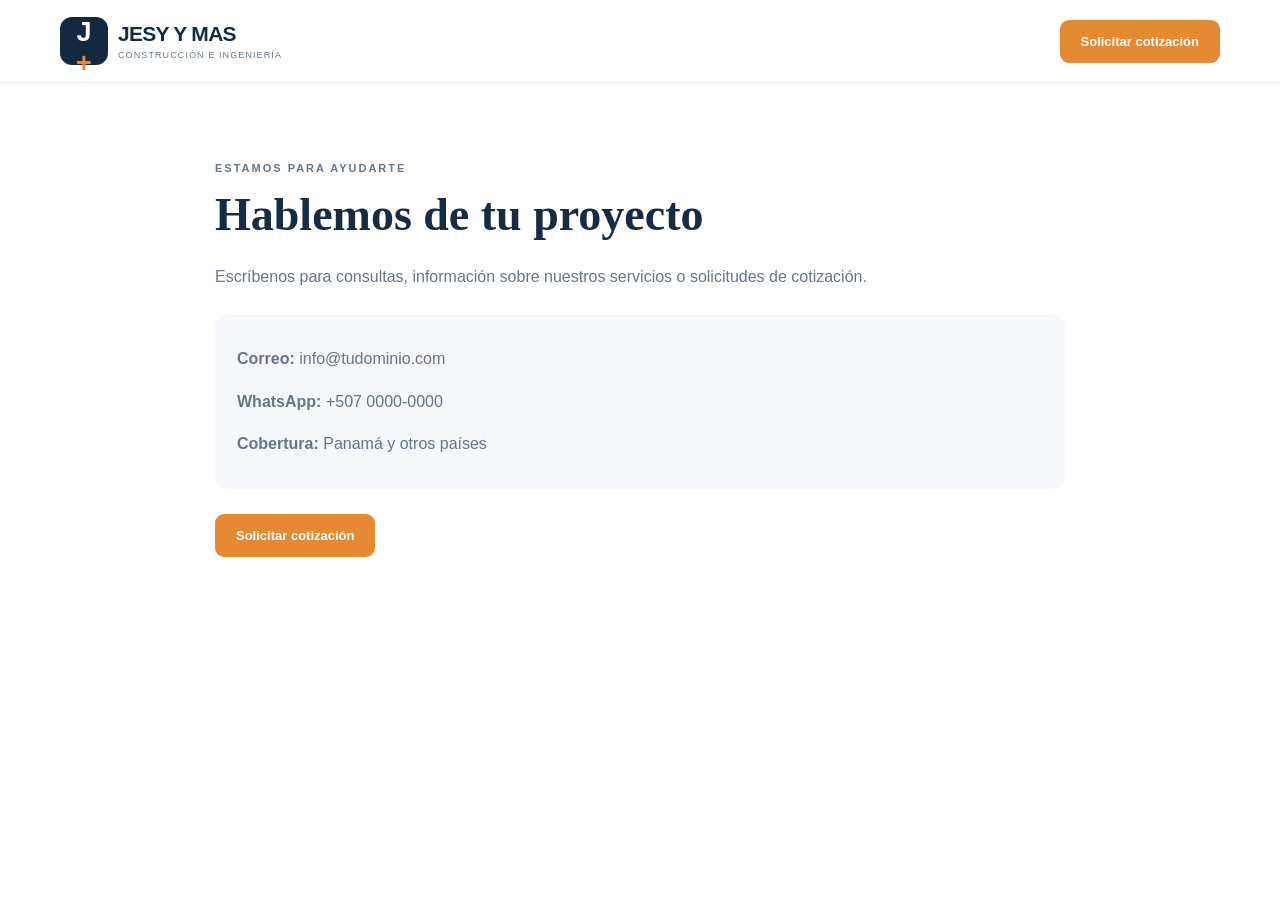
==== contacto.html @ e574829e "Add files via upload" ====
<!DOCTYPE html><html lang="es"><head><meta charset="UTF-8"><meta name="viewport" content="width=device-width, initial-scale=1"><title>Contacto | JESY Y MAS</title><link rel="stylesheet" href="assets/css/styles.css"></head><body><header class="simple-header"><div class="container nav-wrap"><a class="brand" href="index.html"><span class="brand-mark">J<span>+</span></span><span class="brand-copy"><strong>JESY Y MAS</strong><small>CONSTRUCCIÓN E INGENIERÍA</small></span></a><a class="btn btn-orange" href="cotizaciones.html">Solicitar cotización</a></div></header><main class="section"><div class="container narrow"><p class="eyebrow">ESTAMOS PARA AYUDARTE</p><h1>Hablemos de tu proyecto</h1><p>Escríbenos para consultas, información sobre nuestros servicios o solicitudes de cotización.</p><div class="contact-list"><p><strong>Correo:</strong> info@tudominio.com</p><p><strong>WhatsApp:</strong> +507 0000-0000</p><p><strong>Cobertura:</strong> Panamá y otros países</p></div><a class="btn btn-orange" href="cotizaciones.html">Solicitar cotización</a></div></main><script type="module" src="assets/js/main.js"></script></body></html>
---- assets/css/styles.css ----
:root{--navy:#14283f;--navy2:#1d3b5a;--orange:#e58a32;--ink:#172b42;--muted:#66758a;--line:#e5eaf0;--paper:#f5f7fa;--white:#fff;--radius:16px;--shadow:0 12px 32px rgba(20,40,63,.09)}*{box-sizing:border-box}html{scroll-behavior:smooth}body{margin:0;font-family:Inter,Arial,sans-serif;color:var(--ink);line-height:1.65;background:#fff}a{color:inherit;text-decoration:none}.container{width:min(1160px,calc(100% - 40px));margin:auto}.topbar{background:var(--navy);color:#dbe5ef;font-size:12px}.topbar-inner{display:flex;justify-content:flex-end;gap:26px;padding:9px 0}.site-header,.simple-header{background:#fff;position:relative;z-index:5;border-bottom:1px solid var(--line)}.nav-wrap{min-height:82px;display:flex;align-items:center;justify-content:space-between;gap:22px}.brand{display:flex;align-items:center;gap:10px;min-width:max-content}.brand-mark{width:48px;height:48px;border-radius:12px;background:var(--navy);color:#fff;display:grid;place-items:center;font:800 27px Montserrat,sans-serif;position:relative}.brand-mark span{color:var(--orange)}.brand-copy{display:flex;flex-direction:column;line-height:1.2}.brand-copy strong{font:800 21px Montserrat,sans-serif;letter-spacing:-.7px}.brand-copy small{font-size:9px;letter-spacing:1.1px;color:var(--muted);margin-top:4px}.main-nav{display:flex;align-items:center;gap:21px;font-size:13px;font-weight:600}.main-nav a:hover,.main-nav a.active{color:var(--orange)}.menu-toggle{display:none;background:none;border:0;font-size:25px;color:var(--navy)}.btn{display:inline-flex;align-items:center;justify-content:center;gap:12px;padding:13px 20px;border-radius:9px;border:1px solid transparent;font:700 13px Inter,sans-serif;cursor:pointer;transition:.2s}.btn:hover{transform:translateY(-2px)}.btn-orange{background:var(--orange);color:#fff}.btn-dark{background:var(--navy);color:#fff}.btn-outline{border-color:#ffffff8a;color:#fff}.hero{min-height:510px;display:flex;align-items:center;color:#fff;background:linear-gradient(90deg,rgba(12,29,49,.98) 0%,rgba(15,39,64,.92) 48%,rgba(15,39,64,.35) 100%),url('https://images.unsplash.com/photo-1541888946425-d81bb19240f5?auto=format&fit=crop&w=1800&q=85') center/cover;background-color:var(--navy)}.hero-content{padding:85px 0}.eyebrow{font-size:11px;font-weight:800;letter-spacing:2px;color:var(--orange);margin:0 0 12px}.hero h1{font:800 clamp(36px,5vw,62px)/1.08 Montserrat,sans-serif;letter-spacing:-2px;max-width:760px;margin:0}.hero h1 span{color:var(--orange)}.hero-lead{font-size:18px;color:#e3eaf1;max-width:560px;margin:22px 0 26px}.hero-actions{display:flex;gap:12px;flex-wrap:wrap}.hero-points{display:flex;gap:22px;flex-wrap:wrap;margin-top:38px;color:#e3eaf1;font-size:12px}.section{padding:76px 0}.section-heading{display:flex;justify-content:space-between;align-items:end;margin-bottom:28px}.section h2,.section-heading h2{font:800 clamp(28px,3vw,38px)/1.15 Montserrat,sans-serif;margin:0 0 10px}.text-link{font-size:13px;font-weight:700;color:var(--orange)}.service-grid{display:grid;grid-template-columns:repeat(4,1fr);gap:16px}.service-card{border:1px solid var(--line);border-radius:var(--radius);padding:24px;background:#fff;box-shadow:var(--shadow)}.service-icon{width:44px;height:44px;border-radius:12px;display:grid;place-items:center;background:#fff2e5;color:var(--orange);font-size:25px;font-weight:800}.service-card h3{font:700 16px Montserrat,sans-serif;margin:17px 0 7px}.service-card p{font-size:13px;color:var(--muted);margin:0}.about-section{background:var(--paper)}.about-grid{display:grid;grid-template-columns:1fr 1fr;gap:55px;align-items:center}.about-grid p:not(.eyebrow){color:var(--muted);font-size:15px}.about-art{min-height:340px;border-radius:20px;background:linear-gradient(140deg,rgba(20,40,63,.1),rgba(20,40,63,.8)),url('https://images.unsplash.com/photo-1486406146926-c627a92ad1ab?auto=format&fit=crop&w=1100&q=85') center/cover;display:flex;align-items:end;padding:24px}.art-label{color:#fff;font:800 25px Montserrat}.art-label span{display:block;font:500 12px Inter}.quote-band{background:#edf1f5}.quote-band-inner{display:flex;justify-content:space-between;align-items:center;gap:30px}.quote-band h2{max-width:680px}.quote-band p:not(.eyebrow){color:var(--muted);max-width:650px}.site-footer{background:var(--navy);color:#dbe5ef;padding:48px 0 18px}.footer-grid{display:grid;grid-template-columns:2fr 1fr 1.4fr;gap:40px}.brand-light{color:#fff}.brand-light .brand-copy small{color:#b9c7d5}.site-footer h3{font:700 14px Montserrat;color:#fff}.site-footer .footer-grid>div>a:not(.brand),.site-footer .footer-grid>div>span{display:block;font-size:13px;color:#c3cfda;margin:9px 0}.footer-bottom{border-top:1px solid #ffffff26;margin-top:35px;padding-top:16px;display:flex;justify-content:space-between;font-size:11px;color:#b9c7d5}.narrow{max-width:850px}.narrow h1,.form-layout h1,.admin-dashboard h1{font:800 clamp(32px,4vw,46px)/1.15 Montserrat;margin:0 0 22px}.narrow h2{font:700 23px Montserrat;margin:32px 0 8px}.narrow p{color:var(--muted)}.notice{padding:18px 20px;border:1px solid #f2d4b3;background:#fff8f0;border-radius:12px;color:#795022;margin:22px 0}.form-layout{display:grid;grid-template-columns:.8fr 1.2fr;gap:55px;align-items:start}.form-layout>div>p:not(.eyebrow){color:var(--muted)}.form-card{background:#fff;border:1px solid var(--line);box-shadow:var(--shadow);border-radius:18px;padding:28px;display:grid;gap:16px}.form-card label{display:grid;gap:7px;font-size:12px;font-weight:700}.form-card input,.form-card select,.form-card textarea{width:100%;border:1px solid #d8e0e8;border-radius:8px;padding:12px;font:14px Inter,sans-serif;color:var(--ink);background:#fff}.form-card input:focus,.form-card select:focus,.form-card textarea:focus{outline:2px solid #f5c18f;border-color:var(--orange)}.check-label{display:flex!important;grid-template-columns:auto 1fr;align-items:start;font-weight:500!important}.check-label input{width:auto;margin-top:3px}.form-status{font-size:13px;color:var(--muted);min-height:18px}.muted{color:var(--muted)}.contact-list{padding:15px 22px;background:var(--paper);border-radius:12px;margin:25px 0}.admin-body{background:var(--paper);min-height:100vh}.login-wrap{width:min(440px,calc(100% - 32px));margin:7vh auto;display:grid;gap:25px}.login-wrap>.brand{justify-content:center}.login-wrap .form-card h1{font:800 30px Montserrat;margin:0}.admin-dashboard{padding-top:35px;padding-bottom:60px}.admin-top{display:flex;justify-content:space-between;align-items:center;margin-bottom:65px}.dashboard-grid{display:grid;grid-template-columns:repeat(3,1fr);gap:16px;margin:28px 0}.stat-card{background:#fff;padding:25px;border-radius:14px;border:1px solid var(--line);box-shadow:var(--shadow)}.stat-card span{display:block;color:var(--muted);font-size:13px}.stat-card strong{display:block;font:800 34px Montserrat;margin-top:8px}@media(max-width:980px){.main-nav{gap:12px;font-size:12px}.nav-cta{display:none}.service-grid{grid-template-columns:repeat(2,1fr)}}@media(max-width:700px){.topbar-inner{justify-content:center;gap:12px;flex-wrap:wrap}.nav-wrap{min-height:72px}.menu-toggle{display:block}.main-nav{display:none;position:absolute;top:72px;left:0;right:0;background:#fff;padding:18px 22px;box-shadow:var(--shadow);flex-direction:column;align-items:stretch}.main-nav.open{display:flex}.brand-copy strong{font-size:18px}.hero{min-height:570px;background-position:60% center}.hero-content{padding:65px 0}.hero-lead{font-size:16px}.hero-points{gap:12px;flex-direction:column}.section{padding:55px 0}.section-heading,.quote-band-inner{align-items:flex-start;flex-direction:column}.service-grid{grid-template-columns:1fr}.about-grid,.form-layout{grid-template-columns:1fr;gap:28px}.about-art{min-height:250px}.footer-grid{grid-template-columns:1fr;gap:20px}.footer-bottom{gap:10px;flex-direction:column}.dashboard-grid{grid-template-columns:1fr}.admin-top{margin-bottom:40px}.form-card{padding:20px}}
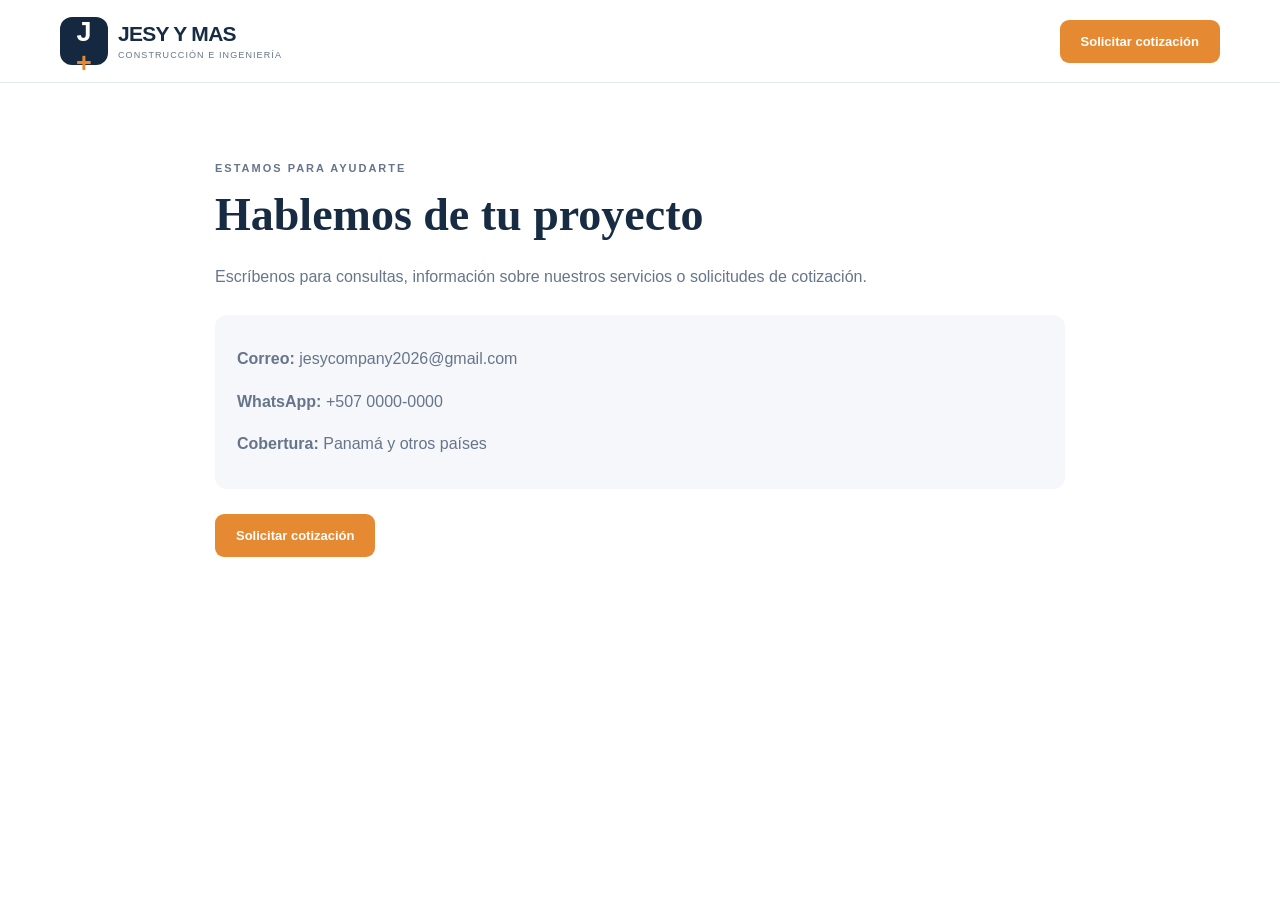
==== commit 444f8a75: "Add files via upload" ====
--- a/contacto.html
+++ b/contacto.html
@@ -1 +1 @@
-<!DOCTYPE html><html lang="es"><head><meta charset="UTF-8"><meta name="viewport" content="width=device-width, initial-scale=1"><title>Contacto | JESY Y MAS</title><link rel="stylesheet" href="assets/css/styles.css"></head><body><header class="simple-header"><div class="container nav-wrap"><a class="brand" href="index.html"><span class="brand-mark">J<span>+</span></span><span class="brand-copy"><strong>JESY Y MAS</strong><small>CONSTRUCCIÓN E INGENIERÍA</small></span></a><a class="btn btn-orange" href="cotizaciones.html">Solicitar cotización</a></div></header><main class="section"><div class="container narrow"><p class="eyebrow">ESTAMOS PARA AYUDARTE</p><h1>Hablemos de tu proyecto</h1><p>Escríbenos para consultas, información sobre nuestros servicios o solicitudes de cotización.</p><div class="contact-list"><p><strong>Correo:</strong> info@tudominio.com</p><p><strong>WhatsApp:</strong> +507 0000-0000</p><p><strong>Cobertura:</strong> Panamá y otros países</p></div><a class="btn btn-orange" href="cotizaciones.html">Solicitar cotización</a></div></main><script type="module" src="assets/js/main.js"></script></body></html>+<!DOCTYPE html><html lang="es"><head><meta charset="UTF-8"><meta name="viewport" content="width=device-width, initial-scale=1"><title>Contacto | JESY Y MAS</title><link rel="stylesheet" href="assets/css/styles.css"></head><body><header class="simple-header"><div class="container nav-wrap"><a class="brand" href="index.html"><span class="brand-mark">J<span>+</span></span><span class="brand-copy"><strong>JESY Y MAS</strong><small>CONSTRUCCIÓN E INGENIERÍA</small></span></a><a class="btn btn-orange" href="cotizaciones.html">Solicitar cotización</a></div></header><main class="section"><div class="container narrow"><p class="eyebrow">ESTAMOS PARA AYUDARTE</p><h1>Hablemos de tu proyecto</h1><p>Escríbenos para consultas, información sobre nuestros servicios o solicitudes de cotización.</p><div class="contact-list"><p><strong>Correo:</strong> <a href="mailto:jesycompany2026@gmail.com">jesycompany2026@gmail.com</a></p><p><strong>WhatsApp:</strong> +507 0000-0000</p><p><strong>Cobertura:</strong> Panamá y otros países</p></div><a class="btn btn-orange" href="cotizaciones.html">Solicitar cotización</a></div></main><script type="module" src="assets/js/main.js"></script></body></html>
--- a/assets/css/styles.css
+++ b/assets/css/styles.css
@@ -1 +1 @@
- :root{--navy:#14283f;--navy2:#1d3b5a;--orange:#e58a32;--ink:#172b42;--muted:#66758a;--line:#e5eaf0;--paper:#f5f7fa;--white:#fff;--radius:16px;--shadow:0 12px 32px rgba(20,40,63,.09)}*{box-sizing:border-box}html{scroll-behavior:smooth}body{margin:0;font-family:Inter,Arial,sans-serif;color:var(--ink);line-height:1.65;background:#fff}a{color:inherit;text-decoration:none}.container{width:min(1160px,calc(100% - 40px));margin:auto}.topbar{background:var(--navy);color:#dbe5ef;font-size:12px}.topbar-inner{display:flex;justify-content:flex-end;gap:26px;padding:9px 0}.site-header,.simple-header{background:#fff;position:relative;z-index:5;border-bottom:1px solid var(--line)}.nav-wrap{min-height:82px;display:flex;align-items:center;justify-content:space-between;gap:22px}.brand{display:flex;align-items:center;gap:10px;min-width:max-content}.brand-mark{width:48px;height:48px;border-radius:12px;background:var(--navy);color:#fff;display:grid;place-items:center;font:800 27px Montserrat,sans-serif;position:relative}.brand-mark span{color:var(--orange)}.brand-copy{display:flex;flex-direction:column;line-height:1.2}.brand-copy strong{font:800 21px Montserrat,sans-serif;letter-spacing:-.7px}.brand-copy small{font-size:9px;letter-spacing:1.1px;color:var(--muted);margin-top:4px}.main-nav{display:flex;align-items:center;gap:21px;font-size:13px;font-weight:600}.main-nav a:hover,.main-nav a.active{color:var(--orange)}.menu-toggle{display:none;background:none;border:0;font-size:25px;color:var(--navy)}.btn{display:inline-flex;align-items:center;justify-content:center;gap:12px;padding:13px 20px;border-radius:9px;border:1px solid transparent;font:700 13px Inter,sans-serif;cursor:pointer;transition:.2s}.btn:hover{transform:translateY(-2px)}.btn-orange{background:var(--orange);color:#fff}.btn-dark{background:var(--navy);color:#fff}.btn-outline{border-color:#ffffff8a;color:#fff}.hero{min-height:510px;display:flex;align-items:center;color:#fff;background:linear-gradient(90deg,rgba(12,29,49,.98) 0%,rgba(15,39,64,.92) 48%,rgba(15,39,64,.35) 100%),url('https://images.unsplash.com/photo-1541888946425-d81bb19240f5?auto=format&fit=crop&w=1800&q=85') center/cover;background-color:var(--navy)}.hero-content{padding:85px 0}.eyebrow{font-size:11px;font-weight:800;letter-spacing:2px;color:var(--orange);margin:0 0 12px}.hero h1{font:800 clamp(36px,5vw,62px)/1.08 Montserrat,sans-serif;letter-spacing:-2px;max-width:760px;margin:0}.hero h1 span{color:var(--orange)}.hero-lead{font-size:18px;color:#e3eaf1;max-width:560px;margin:22px 0 26px}.hero-actions{display:flex;gap:12px;flex-wrap:wrap}.hero-points{display:flex;gap:22px;flex-wrap:wrap;margin-top:38px;color:#e3eaf1;font-size:12px}.section{padding:76px 0}.section-heading{display:flex;justify-content:space-between;align-items:end;margin-bottom:28px}.section h2,.section-heading h2{font:800 clamp(28px,3vw,38px)/1.15 Montserrat,sans-serif;margin:0 0 10px}.text-link{font-size:13px;font-weight:700;color:var(--orange)}.service-grid{display:grid;grid-template-columns:repeat(4,1fr);gap:16px}.service-card{border:1px solid var(--line);border-radius:var(--radius);padding:24px;background:#fff;box-shadow:var(--shadow)}.service-icon{width:44px;height:44px;border-radius:12px;display:grid;place-items:center;background:#fff2e5;color:var(--orange);font-size:25px;font-weight:800}.service-card h3{font:700 16px Montserrat,sans-serif;margin:17px 0 7px}.service-card p{font-size:13px;color:var(--muted);margin:0}.about-section{background:var(--paper)}.about-grid{display:grid;grid-template-columns:1fr 1fr;gap:55px;align-items:center}.about-grid p:not(.eyebrow){color:var(--muted);font-size:15px}.about-art{min-height:340px;border-radius:20px;background:linear-gradient(140deg,rgba(20,40,63,.1),rgba(20,40,63,.8)),url('https://images.unsplash.com/photo-1486406146926-c627a92ad1ab?auto=format&fit=crop&w=1100&q=85') center/cover;display:flex;align-items:end;padding:24px}.art-label{color:#fff;font:800 25px Montserrat}.art-label span{display:block;font:500 12px Inter}.quote-band{background:#edf1f5}.quote-band-inner{display:flex;justify-content:space-between;align-items:center;gap:30px}.quote-band h2{max-width:680px}.quote-band p:not(.eyebrow){color:var(--muted);max-width:650px}.site-footer{background:var(--navy);color:#dbe5ef;padding:48px 0 18px}.footer-grid{display:grid;grid-template-columns:2fr 1fr 1.4fr;gap:40px}.brand-light{color:#fff}.brand-light .brand-copy small{color:#b9c7d5}.site-footer h3{font:700 14px Montserrat;color:#fff}.site-footer .footer-grid>div>a:not(.brand),.site-footer .footer-grid>div>span{display:block;font-size:13px;color:#c3cfda;margin:9px 0}.footer-bottom{border-top:1px solid #ffffff26;margin-top:35px;padding-top:16px;display:flex;justify-content:space-between;font-size:11px;color:#b9c7d5}.narrow{max-width:850px}.narrow h1,.form-layout h1,.admin-dashboard h1{font:800 clamp(32px,4vw,46px)/1.15 Montserrat;margin:0 0 22px}.narrow h2{font:700 23px Montserrat;margin:32px 0 8px}.narrow p{color:var(--muted)}.notice{padding:18px 20px;border:1px solid #f2d4b3;background:#fff8f0;border-radius:12px;color:#795022;margin:22px 0}.form-layout{display:grid;grid-template-columns:.8fr 1.2fr;gap:55px;align-items:start}.form-layout>div>p:not(.eyebrow){color:var(--muted)}.form-card{background:#fff;border:1px solid var(--line);box-shadow:var(--shadow);border-radius:18px;padding:28px;display:grid;gap:16px}.form-card label{display:grid;gap:7px;font-size:12px;font-weight:700}.form-card input,.form-card select,.form-card textarea{width:100%;border:1px solid #d8e0e8;border-radius:8px;padding:12px;font:14px Inter,sans-serif;color:var(--ink);background:#fff}.form-card input:focus,.form-card select:focus,.form-card textarea:focus{outline:2px solid #f5c18f;border-color:var(--orange)}.check-label{display:flex!important;grid-template-columns:auto 1fr;align-items:start;font-weight:500!important}.check-label input{width:auto;margin-top:3px}.form-status{font-size:13px;color:var(--muted);min-height:18px}.muted{color:var(--muted)}.contact-list{padding:15px 22px;background:var(--paper);border-radius:12px;margin:25px 0}.admin-body{background:var(--paper);min-height:100vh}.login-wrap{width:min(440px,calc(100% - 32px));margin:7vh auto;display:grid;gap:25px}.login-wrap>.brand{justify-content:center}.login-wrap .form-card h1{font:800 30px Montserrat;margin:0}.admin-dashboard{padding-top:35px;padding-bottom:60px}.admin-top{display:flex;justify-content:space-between;align-items:center;margin-bottom:65px}.dashboard-grid{display:grid;grid-template-columns:repeat(3,1fr);gap:16px;margin:28px 0}.stat-card{background:#fff;padding:25px;border-radius:14px;border:1px solid var(--line);box-shadow:var(--shadow)}.stat-card span{display:block;color:var(--muted);font-size:13px}.stat-card strong{display:block;font:800 34px Montserrat;margin-top:8px}@media(max-width:980px){.main-nav{gap:12px;font-size:12px}.nav-cta{display:none}.service-grid{grid-template-columns:repeat(2,1fr)}}@media(max-width:700px){.topbar-inner{justify-content:center;gap:12px;flex-wrap:wrap}.nav-wrap{min-height:72px}.menu-toggle{display:block}.main-nav{display:none;position:absolute;top:72px;left:0;right:0;background:#fff;padding:18px 22px;box-shadow:var(--shadow);flex-direction:column;align-items:stretch}.main-nav.open{display:flex}.brand-copy strong{font-size:18px}.hero{min-height:570px;background-position:60% center}.hero-content{padding:65px 0}.hero-lead{font-size:16px}.hero-points{gap:12px;flex-direction:column}.section{padding:55px 0}.section-heading,.quote-band-inner{align-items:flex-start;flex-direction:column}.service-grid{grid-template-columns:1fr}.about-grid,.form-layout{grid-template-columns:1fr;gap:28px}.about-art{min-height:250px}.footer-grid{grid-template-columns:1fr;gap:20px}.footer-bottom{gap:10px;flex-direction:column}.dashboard-grid{grid-template-columns:1fr}.admin-top{margin-bottom:40px}.form-card{padding:20px}}+ :root{--navy:#14283f;--navy2:#1d3b5a;--orange:#e58a32;--ink:#172b42;--muted:#66758a;--line:#e5eaf0;--paper:#f5f7fa;--white:#fff;--radius:16px;--shadow:0 12px 32px rgba(20,40,63,.09)}*{box-sizing:border-box}html{scroll-behavior:smooth}body{margin:0;font-family:Inter,Arial,sans-serif;color:var(--ink);line-height:1.65;background:#fff}a{color:inherit;text-decoration:none}.container{width:min(1160px,calc(100% - 40px));margin:auto}.topbar{background:var(--navy);color:#dbe5ef;font-size:12px}.topbar-inner{display:flex;justify-content:flex-end;gap:26px;padding:9px 0}.site-header,.simple-header{background:#fff;position:relative;z-index:5;border-bottom:1px solid var(--line)}.nav-wrap{min-height:82px;display:flex;align-items:center;justify-content:space-between;gap:22px}.brand{display:flex;align-items:center;gap:10px;min-width:max-content}.brand-mark{width:48px;height:48px;border-radius:12px;background:var(--navy);color:#fff;display:grid;place-items:center;font:800 27px Montserrat,sans-serif;position:relative}.brand-mark span{color:var(--orange)}.brand-copy{display:flex;flex-direction:column;line-height:1.2}.brand-copy strong{font:800 21px Montserrat,sans-serif;letter-spacing:-.7px}.brand-copy small{font-size:9px;letter-spacing:1.1px;color:var(--muted);margin-top:4px}.main-nav{display:flex;align-items:center;gap:21px;font-size:13px;font-weight:600}.main-nav a:hover,.main-nav a.active{color:var(--orange)}.menu-toggle{display:none;background:none;border:0;font-size:25px;color:var(--navy)}.btn{display:inline-flex;align-items:center;justify-content:center;gap:12px;padding:13px 20px;border-radius:9px;border:1px solid transparent;font:700 13px Inter,sans-serif;cursor:pointer;transition:.2s}.btn:hover{transform:translateY(-2px)}.btn-orange{background:var(--orange);color:#fff}.btn-dark{background:var(--navy);color:#fff}.btn-outline{border-color:#ffffff8a;color:#fff}.hero{min-height:510px;display:flex;align-items:center;color:#fff;background:linear-gradient(90deg,rgba(12,29,49,.98) 0%,rgba(15,39,64,.92) 48%,rgba(15,39,64,.35) 100%),url('https://images.unsplash.com/photo-1541888946425-d81bb19240f5?auto=format&fit=crop&w=1800&q=85') center/cover;background-color:var(--navy)}.hero-content{padding:85px 0}.eyebrow{font-size:11px;font-weight:800;letter-spacing:2px;color:var(--orange);margin:0 0 12px}.hero h1{font:800 clamp(36px,5vw,62px)/1.08 Montserrat,sans-serif;letter-spacing:-2px;max-width:760px;margin:0}.hero h1 span{color:var(--orange)}.hero-lead{font-size:18px;color:#e3eaf1;max-width:560px;margin:22px 0 26px}.hero-actions{display:flex;gap:12px;flex-wrap:wrap}.hero-points{display:flex;gap:22px;flex-wrap:wrap;margin-top:38px;color:#e3eaf1;font-size:12px}.section{padding:76px 0}.section-heading{display:flex;justify-content:space-between;align-items:end;margin-bottom:28px}.section h2,.section-heading h2{font:800 clamp(28px,3vw,38px)/1.15 Montserrat,sans-serif;margin:0 0 10px}.text-link{font-size:13px;font-weight:700;color:var(--orange)}.service-grid{display:grid;grid-template-columns:repeat(4,1fr);gap:16px}.service-card{border:1px solid var(--line);border-radius:var(--radius);padding:24px;background:#fff;box-shadow:var(--shadow)}.service-icon{width:44px;height:44px;border-radius:12px;display:grid;place-items:center;background:#fff2e5;color:var(--orange);font-size:25px;font-weight:800}.service-card h3{font:700 16px Montserrat,sans-serif;margin:17px 0 7px}.service-card p{font-size:13px;color:var(--muted);margin:0}.about-section{background:var(--paper)}.about-grid{display:grid;grid-template-columns:1fr 1fr;gap:55px;align-items:center}.about-grid p:not(.eyebrow){color:var(--muted);font-size:15px}.about-art{min-height:340px;border-radius:20px;background:linear-gradient(140deg,rgba(20,40,63,.1),rgba(20,40,63,.8)),url('https://images.unsplash.com/photo-1486406146926-c627a92ad1ab?auto=format&fit=crop&w=1100&q=85') center/cover;display:flex;align-items:end;padding:24px}.art-label{color:#fff;font:800 25px Montserrat}.art-label span{display:block;font:500 12px Inter}.quote-band{background:#edf1f5}.quote-band-inner{display:flex;justify-content:space-between;align-items:center;gap:30px}.quote-band h2{max-width:680px}.quote-band p:not(.eyebrow){color:var(--muted);max-width:650px}.site-footer{background:var(--navy);color:#dbe5ef;padding:48px 0 18px}.footer-grid{display:grid;grid-template-columns:2fr 1fr 1.4fr;gap:40px}.brand-light{color:#fff}.brand-light .brand-copy small{color:#b9c7d5}.site-footer h3{font:700 14px Montserrat;color:#fff}.site-footer .footer-grid>div>a:not(.brand),.site-footer .footer-grid>div>span{display:block;font-size:13px;color:#c3cfda;margin:9px 0}.footer-bottom{border-top:1px solid #ffffff26;margin-top:35px;padding-top:16px;display:flex;justify-content:space-between;font-size:11px;color:#b9c7d5}.narrow{max-width:850px}.narrow h1,.form-layout h1,.admin-dashboard h1{font:800 clamp(32px,4vw,46px)/1.15 Montserrat;margin:0 0 22px}.narrow h2{font:700 23px Montserrat;margin:32px 0 8px}.narrow p{color:var(--muted)}.notice{padding:18px 20px;border:1px solid #f2d4b3;background:#fff8f0;border-radius:12px;color:#795022;margin:22px 0}.form-layout{display:grid;grid-template-columns:.8fr 1.2fr;gap:55px;align-items:start}.form-layout>div>p:not(.eyebrow){color:var(--muted)}.form-card{background:#fff;border:1px solid var(--line);box-shadow:var(--shadow);border-radius:18px;padding:28px;display:grid;gap:16px}.form-card label{display:grid;gap:7px;font-size:12px;font-weight:700}.form-card input,.form-card select,.form-card textarea{width:100%;border:1px solid #d8e0e8;border-radius:8px;padding:12px;font:14px Inter,sans-serif;color:var(--ink);background:#fff}.form-card input:focus,.form-card select:focus,.form-card textarea:focus{outline:2px solid #f5c18f;border-color:var(--orange)}.check-label{display:flex!important;grid-template-columns:auto 1fr;align-items:start;font-weight:500!important}.check-label input{width:auto;margin-top:3px}.form-status{font-size:13px;color:var(--muted);min-height:18px}.muted{color:var(--muted)}.contact-list{padding:15px 22px;background:var(--paper);border-radius:12px;margin:25px 0} .admin-body{background:var(--paper);min-height:100vh}.login-wrap{width:min(440px,calc(100% - 32px));margin:7vh auto;display:grid;gap:25px}.login-wrap>.brand{justify-content:center}.login-wrap .form-card h1{font:800 30px Montserrat;margin:0}.admin-dashboard{padding-top:35px;padding-bottom:60px}.admin-top{display:flex;justify-content:space-between;align-items:center;margin-bottom:65px}.dashboard-grid{display:grid;grid-template-columns:repeat(3,1fr);gap:16px;margin:28px 0}.stat-card{background:#fff;padding:25px;border-radius:14px;border:1px solid var(--line);box-shadow:var(--shadow)}.stat-card span{display:block;color:var(--muted);font-size:13px}.stat-card strong{display:block;font:800 34px Montserrat;margin-top:8px}.requests-section{margin-top:48px}.requests-heading{display:flex;align-items:end;justify-content:space-between;gap:20px;margin-bottom:12px}.requests-heading h2{margin:0;font:800 clamp(24px,3vw,32px)/1.2 Montserrat,sans-serif}.requests-table-wrap{overflow:auto;background:#fff;border:1px solid var(--line);border-radius:14px;box-shadow:var(--shadow)}.requests-table{width:100%;min-width:880px;border-collapse:collapse;text-align:left}.requests-table th,.requests-table td{padding:14px 13px;border-bottom:1px solid var(--line);vertical-align:top;font-size:12px}.requests-table th{color:var(--navy);background:#f8fafc;font-size:10px;letter-spacing:.07em;text-transform:uppercase}.requests-table td{color:var(--muted)}.requests-table td strong{color:var(--ink)}.requests-table a{display:inline-block;color:var(--muted);font-size:11px}.requests-table a:hover{color:var(--orange)}.requests-table details{max-width:290px}.requests-table summary{color:var(--navy);font-weight:700;cursor:pointer}.requests-table details p{white-space:pre-wrap;overflow-wrap:anywhere;margin:9px 0;color:var(--muted);font-size:11px}.request-status{display:inline-block;padding:5px 9px;border-radius:99px;background:#edf1f5;color:var(--navy);font-size:10px;font-weight:700;white-space:nowrap}.status-aceptado{background:#e8f6ee;color:#216b40}.status-rechazado{background:#fff0ee;color:#a43d32}.request-actions{min-width:158px;white-space:nowrap}.decision-button{padding:7px 9px;border:1px solid var(--line);border-radius:6px;background:#fff;color:var(--navy);font-size:10px;font-weight:700;cursor:pointer}.decision-button+.decision-button{margin-left:6px}.decision-aceptado{border-color:#b9e2c8;color:#216b40}.decision-rechazado{border-color:#efc5bf;color:#a43d32}.decision-button:disabled{opacity:.55;cursor:not-allowed}.requests-table tbody>tr:last-child td{border-bottom:0}.requests-table tbody>tr>td[colspan]{padding:25px;text-align:center}@media(max-width:980px){.main-nav{gap:12px;font-size:12px}.nav-cta{display:none}.service-grid{grid-template-columns:repeat(2,1fr)}}@media(max-width:700px){.topbar-inner{justify-content:center;gap:12px;flex-wrap:wrap}.nav-wrap{min-height:72px}.menu-toggle{display:block}.main-nav{display:none;position:absolute;top:72px;left:0;right:0;background:#fff;padding:18px 22px;box-shadow:var(--shadow);flex-direction:column;align-items:stretch}.main-nav.open{display:flex}.brand-copy strong{font-size:18px}.hero{min-height:570px;background-position:60% center}.hero-content{padding:65px 0}.hero-lead{font-size:16px}.hero-points{gap:12px;flex-direction:column}.section{padding:55px 0}.section-heading,.quote-band-inner{align-items:flex-start;flex-direction:column}.service-grid{grid-template-columns:1fr}.about-grid,.form-layout{grid-template-columns:1fr;gap:28px}.about-art{min-height:250px}.footer-grid{grid-template-columns:1fr;gap:20px}.footer-bottom{gap:10px;flex-direction:column}.dashboard-grid{grid-template-columns:1fr}.admin-top{margin-bottom:40px}.requests-heading{align-items:flex-start;flex-direction:column}.form-card{padding:20px}}
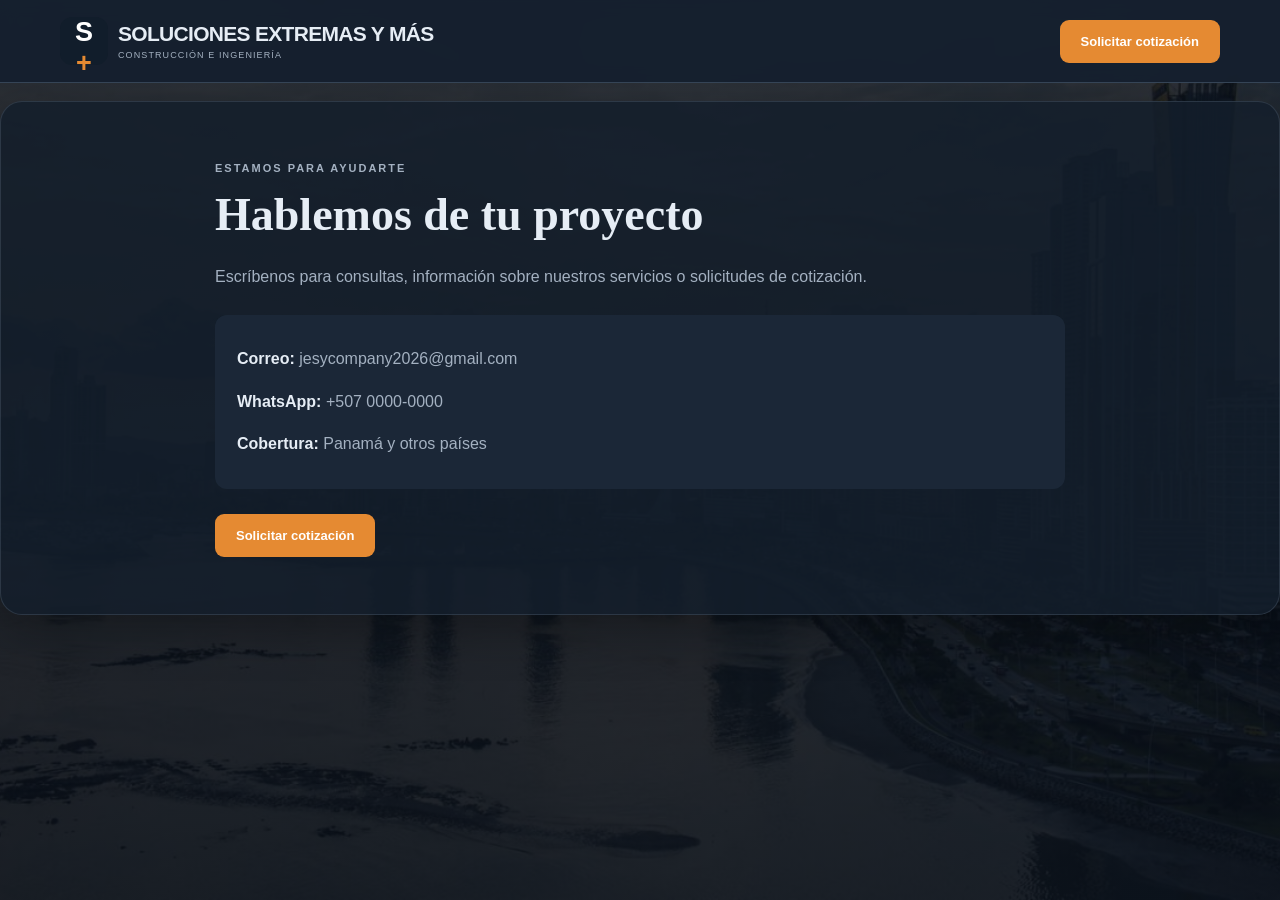
==== commit 6154b2c7: "Add files via upload" ====
--- a/contacto.html
+++ b/contacto.html
@@ -1 +1 @@
-<!DOCTYPE html><html lang="es"><head><meta charset="UTF-8"><meta name="viewport" content="width=device-width, initial-scale=1"><title>Contacto | JESY Y MAS</title><link rel="stylesheet" href="assets/css/styles.css"></head><body><header class="simple-header"><div class="container nav-wrap"><a class="brand" href="index.html"><span class="brand-mark">J<span>+</span></span><span class="brand-copy"><strong>JESY Y MAS</strong><small>CONSTRUCCIÓN E INGENIERÍA</small></span></a><a class="btn btn-orange" href="cotizaciones.html">Solicitar cotización</a></div></header><main class="section"><div class="container narrow"><p class="eyebrow">ESTAMOS PARA AYUDARTE</p><h1>Hablemos de tu proyecto</h1><p>Escríbenos para consultas, información sobre nuestros servicios o solicitudes de cotización.</p><div class="contact-list"><p><strong>Correo:</strong> <a href="mailto:jesycompany2026@gmail.com">jesycompany2026@gmail.com</a></p><p><strong>WhatsApp:</strong> +507 0000-0000</p><p><strong>Cobertura:</strong> Panamá y otros países</p></div><a class="btn btn-orange" href="cotizaciones.html">Solicitar cotización</a></div></main><script type="module" src="assets/js/main.js"></script></body></html>+<!DOCTYPE html><html lang="es"><head><meta charset="UTF-8"><meta name="viewport" content="width=device-width, initial-scale=1"><title>Contacto | SOLUCIONES EXTREMAS Y MÁS</title><link rel="stylesheet" href="assets/css/styles.css"></head><body><header class="simple-header"><div class="container nav-wrap"><a class="brand" href="index.html"><span class="brand-mark">S<span>+</span></span><span class="brand-copy"><strong>SOLUCIONES EXTREMAS Y MÁS</strong><small>CONSTRUCCIÓN E INGENIERÍA</small></span></a><a class="btn btn-orange" href="cotizaciones.html">Solicitar cotización</a></div></header><main class="section"><div class="container narrow"><p class="eyebrow">ESTAMOS PARA AYUDARTE</p><h1>Hablemos de tu proyecto</h1><p>Escríbenos para consultas, información sobre nuestros servicios o solicitudes de cotización.</p><div class="contact-list"><p><strong>Correo:</strong> <a href="mailto:jesycompany2026@gmail.com">jesycompany2026@gmail.com</a></p><p><strong>WhatsApp:</strong> +507 0000-0000</p><p><strong>Cobertura:</strong> Panamá y otros países</p></div><a class="btn btn-orange" href="cotizaciones.html">Solicitar cotización</a></div></main><script type="module" src="assets/js/main.js"></script></body></html>
--- a/assets/css/styles.css
+++ b/assets/css/styles.css
@@ -1 +1 @@
- :root{--navy:#14283f;--navy2:#1d3b5a;--orange:#e58a32;--ink:#172b42;--muted:#66758a;--line:#e5eaf0;--paper:#f5f7fa;--white:#fff;--radius:16px;--shadow:0 12px 32px rgba(20,40,63,.09)}*{box-sizing:border-box}html{scroll-behavior:smooth}body{margin:0;font-family:Inter,Arial,sans-serif;color:var(--ink);line-height:1.65;background:#fff}a{color:inherit;text-decoration:none}.container{width:min(1160px,calc(100% - 40px));margin:auto}.topbar{background:var(--navy);color:#dbe5ef;font-size:12px}.topbar-inner{display:flex;justify-content:flex-end;gap:26px;padding:9px 0}.site-header,.simple-header{background:#fff;position:relative;z-index:5;border-bottom:1px solid var(--line)}.nav-wrap{min-height:82px;display:flex;align-items:center;justify-content:space-between;gap:22px}.brand{display:flex;align-items:center;gap:10px;min-width:max-content}.brand-mark{width:48px;height:48px;border-radius:12px;background:var(--navy);color:#fff;display:grid;place-items:center;font:800 27px Montserrat,sans-serif;position:relative}.brand-mark span{color:var(--orange)}.brand-copy{display:flex;flex-direction:column;line-height:1.2}.brand-copy strong{font:800 21px Montserrat,sans-serif;letter-spacing:-.7px}.brand-copy small{font-size:9px;letter-spacing:1.1px;color:var(--muted);margin-top:4px}.main-nav{display:flex;align-items:center;gap:21px;font-size:13px;font-weight:600}.main-nav a:hover,.main-nav a.active{color:var(--orange)}.menu-toggle{display:none;background:none;border:0;font-size:25px;color:var(--navy)}.btn{display:inline-flex;align-items:center;justify-content:center;gap:12px;padding:13px 20px;border-radius:9px;border:1px solid transparent;font:700 13px Inter,sans-serif;cursor:pointer;transition:.2s}.btn:hover{transform:translateY(-2px)}.btn-orange{background:var(--orange);color:#fff}.btn-dark{background:var(--navy);color:#fff}.btn-outline{border-color:#ffffff8a;color:#fff}.hero{min-height:510px;display:flex;align-items:center;color:#fff;background:linear-gradient(90deg,rgba(12,29,49,.98) 0%,rgba(15,39,64,.92) 48%,rgba(15,39,64,.35) 100%),url('https://images.unsplash.com/photo-1541888946425-d81bb19240f5?auto=format&fit=crop&w=1800&q=85') center/cover;background-color:var(--navy)}.hero-content{padding:85px 0}.eyebrow{font-size:11px;font-weight:800;letter-spacing:2px;color:var(--orange);margin:0 0 12px}.hero h1{font:800 clamp(36px,5vw,62px)/1.08 Montserrat,sans-serif;letter-spacing:-2px;max-width:760px;margin:0}.hero h1 span{color:var(--orange)}.hero-lead{font-size:18px;color:#e3eaf1;max-width:560px;margin:22px 0 26px}.hero-actions{display:flex;gap:12px;flex-wrap:wrap}.hero-points{display:flex;gap:22px;flex-wrap:wrap;margin-top:38px;color:#e3eaf1;font-size:12px}.section{padding:76px 0}.section-heading{display:flex;justify-content:space-between;align-items:end;margin-bottom:28px}.section h2,.section-heading h2{font:800 clamp(28px,3vw,38px)/1.15 Montserrat,sans-serif;margin:0 0 10px}.text-link{font-size:13px;font-weight:700;color:var(--orange)}.service-grid{display:grid;grid-template-columns:repeat(4,1fr);gap:16px}.service-card{border:1px solid var(--line);border-radius:var(--radius);padding:24px;background:#fff;box-shadow:var(--shadow)}.service-icon{width:44px;height:44px;border-radius:12px;display:grid;place-items:center;background:#fff2e5;color:var(--orange);font-size:25px;font-weight:800}.service-card h3{font:700 16px Montserrat,sans-serif;margin:17px 0 7px}.service-card p{font-size:13px;color:var(--muted);margin:0}.about-section{background:var(--paper)}.about-grid{display:grid;grid-template-columns:1fr 1fr;gap:55px;align-items:center}.about-grid p:not(.eyebrow){color:var(--muted);font-size:15px}.about-art{min-height:340px;border-radius:20px;background:linear-gradient(140deg,rgba(20,40,63,.1),rgba(20,40,63,.8)),url('https://images.unsplash.com/photo-1486406146926-c627a92ad1ab?auto=format&fit=crop&w=1100&q=85') center/cover;display:flex;align-items:end;padding:24px}.art-label{color:#fff;font:800 25px Montserrat}.art-label span{display:block;font:500 12px Inter}.quote-band{background:#edf1f5}.quote-band-inner{display:flex;justify-content:space-between;align-items:center;gap:30px}.quote-band h2{max-width:680px}.quote-band p:not(.eyebrow){color:var(--muted);max-width:650px}.site-footer{background:var(--navy);color:#dbe5ef;padding:48px 0 18px}.footer-grid{display:grid;grid-template-columns:2fr 1fr 1.4fr;gap:40px}.brand-light{color:#fff}.brand-light .brand-copy small{color:#b9c7d5}.site-footer h3{font:700 14px Montserrat;color:#fff}.site-footer .footer-grid>div>a:not(.brand),.site-footer .footer-grid>div>span{display:block;font-size:13px;color:#c3cfda;margin:9px 0}.footer-bottom{border-top:1px solid #ffffff26;margin-top:35px;padding-top:16px;display:flex;justify-content:space-between;font-size:11px;color:#b9c7d5}.narrow{max-width:850px}.narrow h1,.form-layout h1,.admin-dashboard h1{font:800 clamp(32px,4vw,46px)/1.15 Montserrat;margin:0 0 22px}.narrow h2{font:700 23px Montserrat;margin:32px 0 8px}.narrow p{color:var(--muted)}.notice{padding:18px 20px;border:1px solid #f2d4b3;background:#fff8f0;border-radius:12px;color:#795022;margin:22px 0}.form-layout{display:grid;grid-template-columns:.8fr 1.2fr;gap:55px;align-items:start}.form-layout>div>p:not(.eyebrow){color:var(--muted)}.form-card{background:#fff;border:1px solid var(--line);box-shadow:var(--shadow);border-radius:18px;padding:28px;display:grid;gap:16px}.form-card label{display:grid;gap:7px;font-size:12px;font-weight:700}.form-card input,.form-card select,.form-card textarea{width:100%;border:1px solid #d8e0e8;border-radius:8px;padding:12px;font:14px Inter,sans-serif;color:var(--ink);background:#fff}.form-card input:focus,.form-card select:focus,.form-card textarea:focus{outline:2px solid #f5c18f;border-color:var(--orange)}.check-label{display:flex!important;grid-template-columns:auto 1fr;align-items:start;font-weight:500!important}.check-label input{width:auto;margin-top:3px}.form-status{font-size:13px;color:var(--muted);min-height:18px}.muted{color:var(--muted)}.contact-list{padding:15px 22px;background:var(--paper);border-radius:12px;margin:25px 0} .admin-body{background:var(--paper);min-height:100vh}.login-wrap{width:min(440px,calc(100% - 32px));margin:7vh auto;display:grid;gap:25px}.login-wrap>.brand{justify-content:center}.login-wrap .form-card h1{font:800 30px Montserrat;margin:0}.admin-dashboard{padding-top:35px;padding-bottom:60px}.admin-top{display:flex;justify-content:space-between;align-items:center;margin-bottom:65px}.dashboard-grid{display:grid;grid-template-columns:repeat(3,1fr);gap:16px;margin:28px 0}.stat-card{background:#fff;padding:25px;border-radius:14px;border:1px solid var(--line);box-shadow:var(--shadow)}.stat-card span{display:block;color:var(--muted);font-size:13px}.stat-card strong{display:block;font:800 34px Montserrat;margin-top:8px}.requests-section{margin-top:48px}.requests-heading{display:flex;align-items:end;justify-content:space-between;gap:20px;margin-bottom:12px}.requests-heading h2{margin:0;font:800 clamp(24px,3vw,32px)/1.2 Montserrat,sans-serif}.requests-table-wrap{overflow:auto;background:#fff;border:1px solid var(--line);border-radius:14px;box-shadow:var(--shadow)}.requests-table{width:100%;min-width:880px;border-collapse:collapse;text-align:left}.requests-table th,.requests-table td{padding:14px 13px;border-bottom:1px solid var(--line);vertical-align:top;font-size:12px}.requests-table th{color:var(--navy);background:#f8fafc;font-size:10px;letter-spacing:.07em;text-transform:uppercase}.requests-table td{color:var(--muted)}.requests-table td strong{color:var(--ink)}.requests-table a{display:inline-block;color:var(--muted);font-size:11px}.requests-table a:hover{color:var(--orange)}.requests-table details{max-width:290px}.requests-table summary{color:var(--navy);font-weight:700;cursor:pointer}.requests-table details p{white-space:pre-wrap;overflow-wrap:anywhere;margin:9px 0;color:var(--muted);font-size:11px}.request-status{display:inline-block;padding:5px 9px;border-radius:99px;background:#edf1f5;color:var(--navy);font-size:10px;font-weight:700;white-space:nowrap}.status-aceptado{background:#e8f6ee;color:#216b40}.status-rechazado{background:#fff0ee;color:#a43d32}.request-actions{min-width:158px;white-space:nowrap}.decision-button{padding:7px 9px;border:1px solid var(--line);border-radius:6px;background:#fff;color:var(--navy);font-size:10px;font-weight:700;cursor:pointer}.decision-button+.decision-button{margin-left:6px}.decision-aceptado{border-color:#b9e2c8;color:#216b40}.decision-rechazado{border-color:#efc5bf;color:#a43d32}.decision-button:disabled{opacity:.55;cursor:not-allowed}.requests-table tbody>tr:last-child td{border-bottom:0}.requests-table tbody>tr>td[colspan]{padding:25px;text-align:center}@media(max-width:980px){.main-nav{gap:12px;font-size:12px}.nav-cta{display:none}.service-grid{grid-template-columns:repeat(2,1fr)}}@media(max-width:700px){.topbar-inner{justify-content:center;gap:12px;flex-wrap:wrap}.nav-wrap{min-height:72px}.menu-toggle{display:block}.main-nav{display:none;position:absolute;top:72px;left:0;right:0;background:#fff;padding:18px 22px;box-shadow:var(--shadow);flex-direction:column;align-items:stretch}.main-nav.open{display:flex}.brand-copy strong{font-size:18px}.hero{min-height:570px;background-position:60% center}.hero-content{padding:65px 0}.hero-lead{font-size:16px}.hero-points{gap:12px;flex-direction:column}.section{padding:55px 0}.section-heading,.quote-band-inner{align-items:flex-start;flex-direction:column}.service-grid{grid-template-columns:1fr}.about-grid,.form-layout{grid-template-columns:1fr;gap:28px}.about-art{min-height:250px}.footer-grid{grid-template-columns:1fr;gap:20px}.footer-bottom{gap:10px;flex-direction:column}.dashboard-grid{grid-template-columns:1fr}.admin-top{margin-bottom:40px}.requests-heading{align-items:flex-start;flex-direction:column}.form-card{padding:20px}}+ :root{--navy:#14283f;--navy2:#1d3b5a;--orange:#e58a32;--ink:#172b42;--muted:#66758a;--line:#e5eaf0;--paper:#f5f7fa;--white:#fff;--radius:16px;--shadow:0 12px 32px rgba(20,40,63,.09)}*{box-sizing:border-box}html{scroll-behavior:smooth}body{margin:0;font-family:Inter,Arial,sans-serif;color:var(--ink);line-height:1.65;background:#fff}a{color:inherit;text-decoration:none}.container{width:min(1160px,calc(100% - 40px));margin:auto}.topbar{background:var(--navy);color:#dbe5ef;font-size:12px}.topbar-inner{display:flex;justify-content:flex-end;gap:26px;padding:9px 0}.site-header,.simple-header{background:#fff;position:relative;z-index:5;border-bottom:1px solid var(--line)}.nav-wrap{min-height:82px;display:flex;align-items:center;justify-content:space-between;gap:22px}.brand{display:flex;align-items:center;gap:10px;min-width:max-content}.brand-mark{width:48px;height:48px;border-radius:12px;background:var(--navy);color:#fff;display:grid;place-items:center;font:800 27px Montserrat,sans-serif;position:relative}.brand-mark span{color:var(--orange)}.brand-copy{display:flex;flex-direction:column;line-height:1.2}.brand-copy strong{font:800 21px Montserrat,sans-serif;letter-spacing:-.7px}.brand-copy small{font-size:9px;letter-spacing:1.1px;color:var(--muted);margin-top:4px}.main-nav{display:flex;align-items:center;gap:21px;font-size:13px;font-weight:600}.main-nav a:hover,.main-nav a.active{color:var(--orange)}.menu-toggle{display:none;background:none;border:0;font-size:25px;color:var(--navy)}.btn{display:inline-flex;align-items:center;justify-content:center;gap:12px;padding:13px 20px;border-radius:9px;border:1px solid transparent;font:700 13px Inter,sans-serif;cursor:pointer;transition:.2s}.btn:hover{transform:translateY(-2px)}.btn-orange{background:var(--orange);color:#fff}.btn-dark{background:var(--navy);color:#fff}.btn-outline{border-color:#ffffff8a;color:#fff}.hero{min-height:510px;display:flex;align-items:center;color:#fff;background:linear-gradient(90deg,rgba(12,29,49,.98) 0%,rgba(15,39,64,.92) 48%,rgba(15,39,64,.35) 100%),url('https://images.unsplash.com/photo-1541888946425-d81bb19240f5?auto=format&fit=crop&w=1800&q=85') center/cover;background-color:var(--navy)}.hero-content{padding:85px 0}.eyebrow{font-size:11px;font-weight:800;letter-spacing:2px;color:var(--orange);margin:0 0 12px}.hero h1{font:800 clamp(36px,5vw,62px)/1.08 Montserrat,sans-serif;letter-spacing:-2px;max-width:760px;margin:0}.hero h1 span{color:var(--orange)}.hero-lead{font-size:18px;color:#e3eaf1;max-width:560px;margin:22px 0 26px}.hero-actions{display:flex;gap:12px;flex-wrap:wrap}.hero-points{display:flex;gap:22px;flex-wrap:wrap;margin-top:38px;color:#e3eaf1;font-size:12px}.section{padding:76px 0}.section-heading{display:flex;justify-content:space-between;align-items:end;margin-bottom:28px}.section h2,.section-heading h2{font:800 clamp(28px,3vw,38px)/1.15 Montserrat,sans-serif;margin:0 0 10px}.text-link{font-size:13px;font-weight:700;color:var(--orange)}.service-grid{display:grid;grid-template-columns:repeat(4,1fr);gap:16px}.service-card{border:1px solid var(--line);border-radius:var(--radius);padding:24px;background:#fff;box-shadow:var(--shadow)}.service-icon{width:44px;height:44px;border-radius:12px;display:grid;place-items:center;background:#fff2e5;color:var(--orange);font-size:25px;font-weight:800}.service-card h3{font:700 16px Montserrat,sans-serif;margin:17px 0 7px}.service-card p{font-size:13px;color:var(--muted);margin:0}.about-section{background:var(--paper)}.about-grid{display:grid;grid-template-columns:1fr 1fr;gap:55px;align-items:center}.about-grid p:not(.eyebrow){color:var(--muted);font-size:15px}.about-art{min-height:340px;border-radius:20px;background:linear-gradient(140deg,rgba(20,40,63,.1),rgba(20,40,63,.8)),url('https://images.unsplash.com/photo-1486406146926-c627a92ad1ab?auto=format&fit=crop&w=1100&q=85') center/cover;display:flex;align-items:end;padding:24px}.art-label{color:#fff;font:800 25px Montserrat}.art-label span{display:block;font:500 12px Inter}.quote-band{background:#edf1f5}.quote-band-inner{display:flex;justify-content:space-between;align-items:center;gap:30px}.quote-band h2{max-width:680px}.quote-band p:not(.eyebrow){color:var(--muted);max-width:650px}.site-footer{background:var(--navy);color:#dbe5ef;padding:48px 0 18px}.footer-grid{display:grid;grid-template-columns:2fr 1fr 1.4fr;gap:40px}.brand-light{color:#fff}.brand-light .brand-copy small{color:#b9c7d5}.site-footer h3{font:700 14px Montserrat;color:#fff}.site-footer .footer-grid>div>a:not(.brand),.site-footer .footer-grid>div>span{display:block;font-size:13px;color:#c3cfda;margin:9px 0}.footer-bottom{border-top:1px solid #ffffff26;margin-top:35px;padding-top:16px;display:flex;justify-content:space-between;font-size:11px;color:#b9c7d5}.narrow{max-width:850px}.narrow h1,.form-layout h1,.admin-dashboard h1{font:800 clamp(32px,4vw,46px)/1.15 Montserrat;margin:0 0 22px}.narrow h2{font:700 23px Montserrat;margin:32px 0 8px}.narrow p{color:var(--muted)}.notice{padding:18px 20px;border:1px solid #f2d4b3;background:#fff8f0;border-radius:12px;color:#795022;margin:22px 0}.form-layout{display:grid;grid-template-columns:.8fr 1.2fr;gap:55px;align-items:start}.form-layout>div>p:not(.eyebrow){color:var(--muted)}.form-card{background:#fff;border:1px solid var(--line);box-shadow:var(--shadow);border-radius:18px;padding:28px;display:grid;gap:16px}.form-card label{display:grid;gap:7px;font-size:12px;font-weight:700}.form-card input,.form-card select,.form-card textarea{width:100%;border:1px solid #d8e0e8;border-radius:8px;padding:12px;font:14px Inter,sans-serif;color:var(--ink);background:#fff}.form-card input:focus,.form-card select:focus,.form-card textarea:focus{outline:2px solid #f5c18f;border-color:var(--orange)}.check-label{display:flex!important;grid-template-columns:auto 1fr;align-items:start;font-weight:500!important}.check-label input{width:auto;margin-top:3px}.form-status{font-size:13px;color:var(--muted);min-height:18px}.muted{color:var(--muted)}.contact-list{padding:15px 22px;background:var(--paper);border-radius:12px;margin:25px 0} .admin-body{background:var(--paper);min-height:100vh}.login-wrap{width:min(440px,calc(100% - 32px));margin:7vh auto;display:grid;gap:25px}.login-wrap>.brand{justify-content:center}.login-wrap .form-card h1{font:800 30px Montserrat;margin:0}.admin-dashboard{padding-top:35px;padding-bottom:60px}.admin-top{display:flex;justify-content:space-between;align-items:center;margin-bottom:65px}.dashboard-grid{display:grid;grid-template-columns:repeat(3,1fr);gap:16px;margin:28px 0}.stat-card{background:#fff;padding:25px;border-radius:14px;border:1px solid var(--line);box-shadow:var(--shadow)}.stat-card span{display:block;color:var(--muted);font-size:13px}.stat-card strong{display:block;font:800 34px Montserrat;margin-top:8px}.requests-section{margin-top:48px}.requests-heading{display:flex;align-items:end;justify-content:space-between;gap:20px;margin-bottom:12px}.requests-heading h2{margin:0;font:800 clamp(24px,3vw,32px)/1.2 Montserrat,sans-serif}.requests-table-wrap{overflow:auto;background:#fff;border:1px solid var(--line);border-radius:14px;box-shadow:var(--shadow)}.requests-table{width:100%;min-width:880px;border-collapse:collapse;text-align:left}.requests-table th,.requests-table td{padding:14px 13px;border-bottom:1px solid var(--line);vertical-align:top;font-size:12px}.requests-table th{color:var(--navy);background:#f8fafc;font-size:10px;letter-spacing:.07em;text-transform:uppercase}.requests-table td{color:var(--muted)}.requests-table td strong{color:var(--ink)}.requests-table a{display:inline-block;color:var(--muted);font-size:11px}.requests-table a:hover{color:var(--orange)}.requests-table details{max-width:290px}.requests-table summary{color:var(--navy);font-weight:700;cursor:pointer}.requests-table details p{white-space:pre-wrap;overflow-wrap:anywhere;margin:9px 0;color:var(--muted);font-size:11px}.request-status{display:inline-block;padding:5px 9px;border-radius:99px;background:#edf1f5;color:var(--navy);font-size:10px;font-weight:700;white-space:nowrap}.status-aceptado{background:#e8f6ee;color:#216b40}.status-rechazado{background:#fff0ee;color:#a43d32}.request-actions{min-width:158px;white-space:nowrap} .decision-button{padding:7px 9px;border:1px solid var(--line);border-radius:6px;background:#fff;color:var(--navy);font-size:10px;font-weight:700;cursor:pointer}.decision-button+.decision-button{margin-left:6px}.decision-aceptado{border-color:#b9e2c8;color:#216b40}.decision-nuevo{border-color:#ecd49d;color:#8a6015}.decision-rechazado{border-color:#efc5bf;color:#a43d32}.decision-button:disabled{opacity:.55;cursor:not-allowed}.requests-table tbody>tr:last-child td{border-bottom:0}.requests-table tbody>tr>td[colspan]{padding:25px;text-align:center}@media(max-width:980px){.main-nav{gap:12px;font-size:12px}.nav-cta{display:none}.service-grid{grid-template-columns:repeat(2,1fr)}}@media(max-width:700px){.topbar-inner{justify-content:center;gap:12px;flex-wrap:wrap}.nav-wrap{min-height:72px}.menu-toggle{display:block}.main-nav{display:none;position:absolute;top:72px;left:0;right:0;background:#fff;padding:18px 22px;box-shadow:var(--shadow);flex-direction:column;align-items:stretch}.main-nav.open{display:flex}.brand-copy strong{font-size:18px}.hero{min-height:570px;background-position:60% center}.hero-content{padding:65px 0}.hero-lead{font-size:16px}.hero-points{gap:12px;flex-direction:column}.section{padding:55px 0}.section-heading,.quote-band-inner{align-items:flex-start;flex-direction:column}.service-grid{grid-template-columns:1fr}.about-grid,.form-layout{grid-template-columns:1fr;gap:28px}.about-art{min-height:250px}.footer-grid{grid-template-columns:1fr;gap:20px}.footer-bottom{gap:10px;flex-direction:column}.dashboard-grid{grid-template-columns:1fr}.admin-top{margin-bottom:40px}.requests-heading{align-items:flex-start;flex-direction:column}.form-card{padding:20px}}
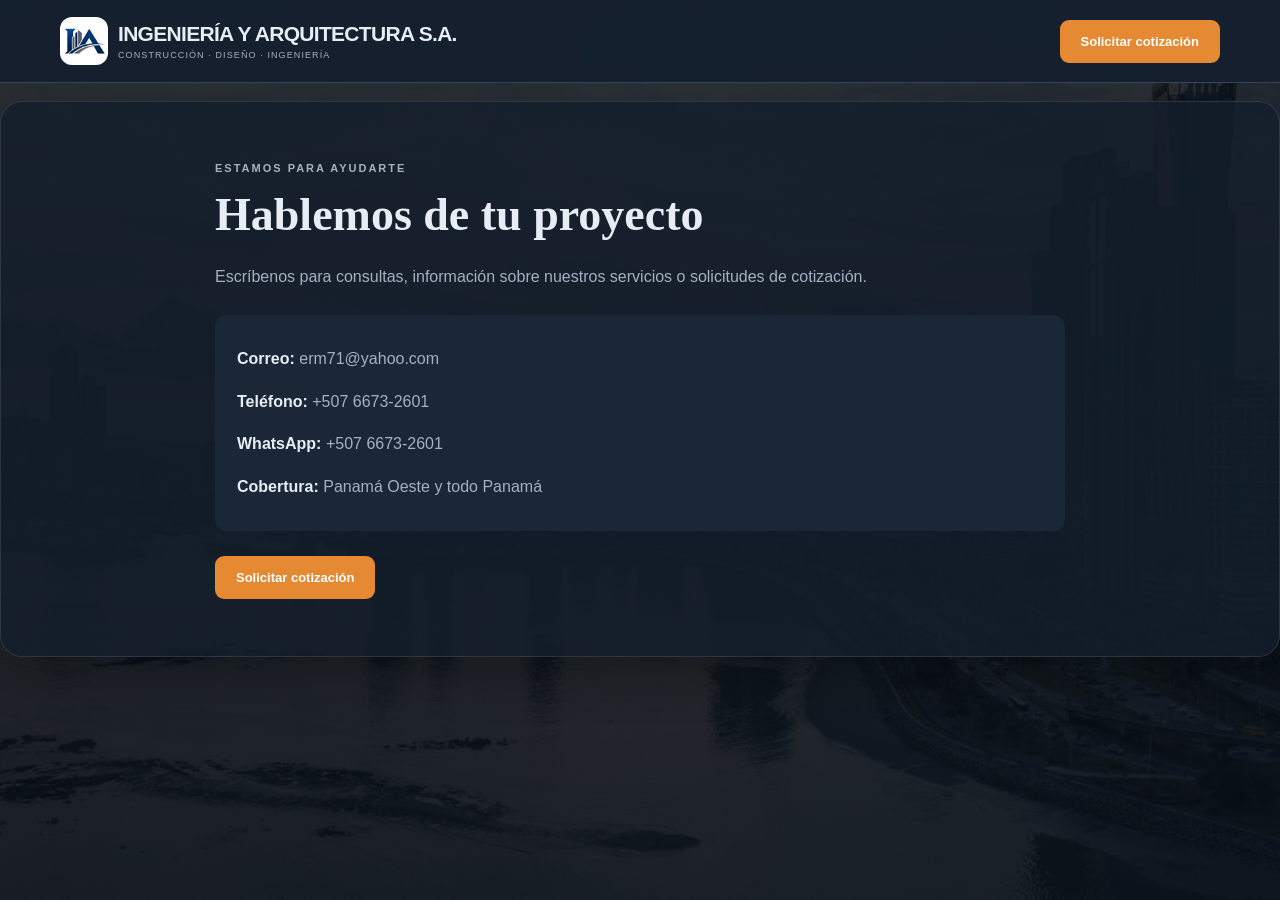
==== commit 037ef593: "Add files via upload" ====
--- a/contacto.html
+++ b/contacto.html
@@ -1 +1 @@
-<!DOCTYPE html><html lang="es"><head><meta charset="UTF-8"><meta name="viewport" content="width=device-width, initial-scale=1"><title>Contacto | SOLUCIONES EXTREMAS Y MÁS</title><link rel="stylesheet" href="assets/css/styles.css"></head><body><header class="simple-header"><div class="container nav-wrap"><a class="brand" href="index.html"><span class="brand-mark">S<span>+</span></span><span class="brand-copy"><strong>SOLUCIONES EXTREMAS Y MÁS</strong><small>CONSTRUCCIÓN E INGENIERÍA</small></span></a><a class="btn btn-orange" href="cotizaciones.html">Solicitar cotización</a></div></header><main class="section"><div class="container narrow"><p class="eyebrow">ESTAMOS PARA AYUDARTE</p><h1>Hablemos de tu proyecto</h1><p>Escríbenos para consultas, información sobre nuestros servicios o solicitudes de cotización.</p><div class="contact-list"><p><strong>Correo:</strong> <a href="mailto:jesycompany2026@gmail.com">jesycompany2026@gmail.com</a></p><p><strong>WhatsApp:</strong> +507 0000-0000</p><p><strong>Cobertura:</strong> Panamá y otros países</p></div><a class="btn btn-orange" href="cotizaciones.html">Solicitar cotización</a></div></main><script type="module" src="assets/js/main.js"></script></body></html>+<!DOCTYPE html><html lang="es"><head><meta charset="UTF-8"><meta name="viewport" content="width=device-width, initial-scale=1"><title>Contacto | INGENIERÍA Y ARQUITECTURA S.A.</title><link rel="stylesheet" href="assets/css/styles.css"><link rel="icon" type="image/png" href="favicon.png?v=20261102"></head><body><header class="simple-header"><div class="container nav-wrap"><a class="brand" href="index.html"><img class="brand-logo" src="favicon.png?v=20261102" alt=""><span class="brand-copy"><strong>INGENIERÍA Y ARQUITECTURA S.A.</strong><small>CONSTRUCCIÓN · DISEÑO · INGENIERÍA</small></span></a><a class="btn btn-orange" href="cotizaciones.html">Solicitar cotización</a></div></header><main class="section"><div class="container narrow"><p class="eyebrow">ESTAMOS PARA AYUDARTE</p><h1>Hablemos de tu proyecto</h1><p>Escríbenos para consultas, información sobre nuestros servicios o solicitudes de cotización.</p><div class="contact-list"><p><strong>Correo:</strong> <a href="mailto:erm71@yahoo.com">erm71@yahoo.com</a></p><p><strong>Teléfono:</strong> <a href="tel:+50766732601">+507 6673-2601</a></p><p><strong>WhatsApp:</strong> <a href="https://wa.me/50766732601" target="_blank" rel="noopener">+507 6673-2601</a></p><p><strong>Cobertura:</strong> Panamá Oeste y todo Panamá</p></div><a class="btn btn-orange" href="cotizaciones.html">Solicitar cotización</a></div></main><script type="module" src="assets/js/main.js"></script></body></html>
